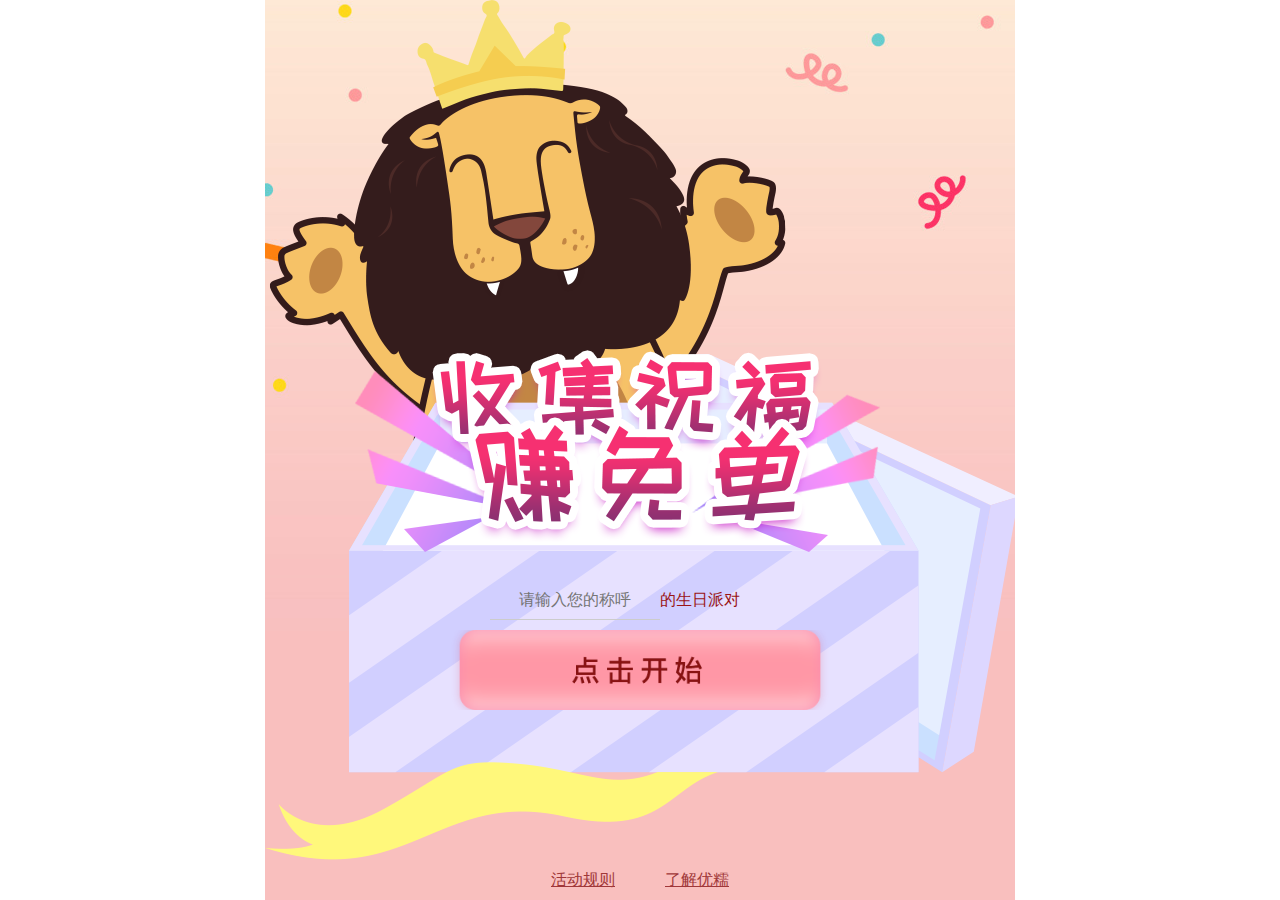
==== index.html @ ebb4b654 "first commit" ====
<!DOCTYPE html>
<html lang="en">

	<head>
		<meta charset="UTF-8">
		<meta name="viewport" content="width=device-width, initial-scale=1, maximum-scale=1, user-scalable=no">
		<meta http-equiv="X-UA-Compatible" content="ie=edge">
		<title>index</title>
		<link rel="stylesheet" type="text/css" href="css/style.css" />
	</head>

	<body>
		<div class="page">
			<div class="wrap">
				<div class="cake-wrap">
					<img src="img/cake_lion.png" class="cake">
					<div class="start-wrap">
						<label class="call"><input type="text" class="call-input" name="call" placeholder="请输入您的称呼">的生日派对</label>
						<button class="btn btn_start"></button>
					</div>
				</div>
			</div>
			<div class="rules-wrap">
				<a href="" class="rules">活动规则</a>
				<a href="" class="rules">了解优糯</a>
			</div>
		</div>
		<script src="js/main.js" type="text/javascript" charset="utf-8"></script>
	</body>

</html>
---- css/style.css ----
html,body{
	padding: 0;
	margin: 0;
	font-family: "微软雅黑";
	width: 100%;
	height: 100%;
	-webkit-text-size-adjust: 100%;
	-webkit-tap-highlight-color: rgba(0, 0, 0, 0);
}
button,input,select,textarea{
	-webkit-appearance: none;
    -webkit-user-select: none;
    -moz-user-select: none;
    -ms-user-select: none;
    user-select: none;
    outline: 0;
    border: none;
    background-color: transparent;
}
ul,li{
	list-style: none;
}
ul,li,h1,h2,h3,h4,h5,h6,p{
	margin: 0;
	padding: 0;
	font-weight: normal;
}
a,a:hover{
	text-decoration: none;
}
.clearfix::after{
  content: '';
  display: block;
  clear: both;
}

body{
	max-width: 750px;
	margin: 0 auto;
}
.page{
	width: 100%;
	height: 100%;
	background: url(../img/bg2.jpg) no-repeat center;
	background-size: cover;
	display: flex;
	flex-direction: column;
}
.btn {
	width: 377.6px;
	height: 80px;
	background-repeat: no-repeat;
	background-size: cover;
	background-position: center;
	display: block;
	margin: 0 auto;
}
.wrap{
	flex: 1;
}
.wrap + .rules-wrap{
	flex: 0 150px;
}
/*cake*/
.cake-wrap{
	width: 100%;
	height: 860px;
	position: relative;
}
.cake{
	width: 100%;
	height: 860px;
	object-fit: contain;
}
/*start*/
.start-wrap{
	width: 500px;
	position: absolute;
	left: 0;
	right: 0;
	bottom: 150px;
	margin: auto;
}
.start-wrap .call{
	display: block;
	width: 300px;
	margin: 10px auto;
	font-size: 16px;
	color: #9a1516;
}
.start-wrap .call .call-input{
	width: 150px;
	padding: 10px;
	font-size: 16px;
	color: #666;
	border-bottom: 1px solid #ccc;
	text-align: center;
}
.btn_start{
	background-image: url(../img/btn_start.png);
}
.btn_lottery{
	background-image: url(../img/btn_lottery.png);
}
.btn_blessing{
	background-image: url(../img/btn_blessing.png);
}
.brn_lightup{
	background-image: url(../img/brn_lightup.png);
}
.btn_lighten{
	background-image: url(../img/btn_lighten.png);
}
/*rules*/
.rules-wrap{
	height: 50px;
	margin: 0 auto;
	text-align: center;
	display: flex;
    align-items: center;
    justify-content: center;
}
.rules{
	font-size: 16px;
	color: #a03739;
	text-decoration: underline;
}
.rules + .rules{
	margin-left: 50px;
}
/*blessing*/
.page.bg{
	background: url(../img/bg1.jpg) no-repeat center;
}
.page.bg .wrap{
	padding-top: 100px;
}
.blessing{
	position: absolute;
	left: 0;
	right: 0;
	bottom: -30px;
	margin: auto;
	width: 80%;
}
.blessing li{
	border-bottom: 2px solid #e5e5e5;
	height: 80px;
}
.blessing li p{
	font-size: 20px;
	color: #353535;
	line-height: 80px;
}
.blessing li .blessing-tel{
	float: left;
}
.blessing li .blessing-text{
	float: right;
}
/*blessing-wrap*/
.blessing-wrap{
	width: 100%;
	height: 100%;
	display: flex;
    flex-direction: column;
    align-items: center;
    justify-content: center;
    position: relative;
}
.blessing-wrap .card-wrap{
	width: 406.4px;
	height: 414.4px;
	background-image: url(../img/card.png);
	background-repeat: no-repeat;
	background-position: center;
	background-size: cover;
	position: relative;
}
.blessing-wrap .blessing{
	position: static;
}
.card-label{
	font-size: 14px;
	color: #666;
	position: absolute;
	top: 60px;
	left: 60px;
	line-height: 32px;
}
.card-target{
	padding: 5px;
	font-size: 14px;
	color: #666;
}
.card-blessing{
	font-size: 18px;
	color: #666;
	position: absolute;
	top: 100px;
	left: 60px;
	right: 60px;
	padding: 5px;
}

@media only screen and (min-width: 320px) and (max-width: 768px) {
	.btn {
		width: 5.03rem;
		height: 1.06rem;
	}
	/*cake*/
	.cake-wrap{
		width: 100%;
		height: 11.46rem;
	}
	.cake{
		width: 100%;
		height: 11.46rem;
	}
	/*start*/
	.start-wrap{
		width: 6.66rem;
		bottom: 2.4rem;
	}
	.start-wrap .call{
		width: 4rem;
		font-size: 0.21rem;
	}
	.start-wrap .call .call-input{
		width: 2rem;
		padding: 0.13rem;
		font-size: 0.21rem;
	}
	/*rules*/
	.wrap + .rules-wrap{
		flex: 0 2rem;
	}
	.rules-wrap{
		height: 0.66rem;
	}
	.rules{
		font-size: 0.21rem;
	}
	.rules + .rules{
		margin-left: 0.66rem;
	}
	/*blessing*/
	.blessing li{
		height: 1.06rem;
	}
	.blessing li p{
		font-size: 0.26rem;
		line-height: 1.06rem;
	}
	.page.bg .wrap{
		padding-top: 1.33rem;
	}
	.blessing-wrap .card-wrap{
		width: 5.41rem;
		height: 5.52rem;
	}
	.card-label{
		font-size: 0.18rem;
		position: absolute;
		top: 0.8rem;
		left: 0.8rem;
		line-height: 0.42rem;
	}
	.card-target{
		font-size: 0.18rem;
	}
	.card-blessing{
		font-size: 0.24rem;
		position: absolute;
		top: 1.33rem;
		left: 0.8rem;
		right: 0.8rem;
	}
}
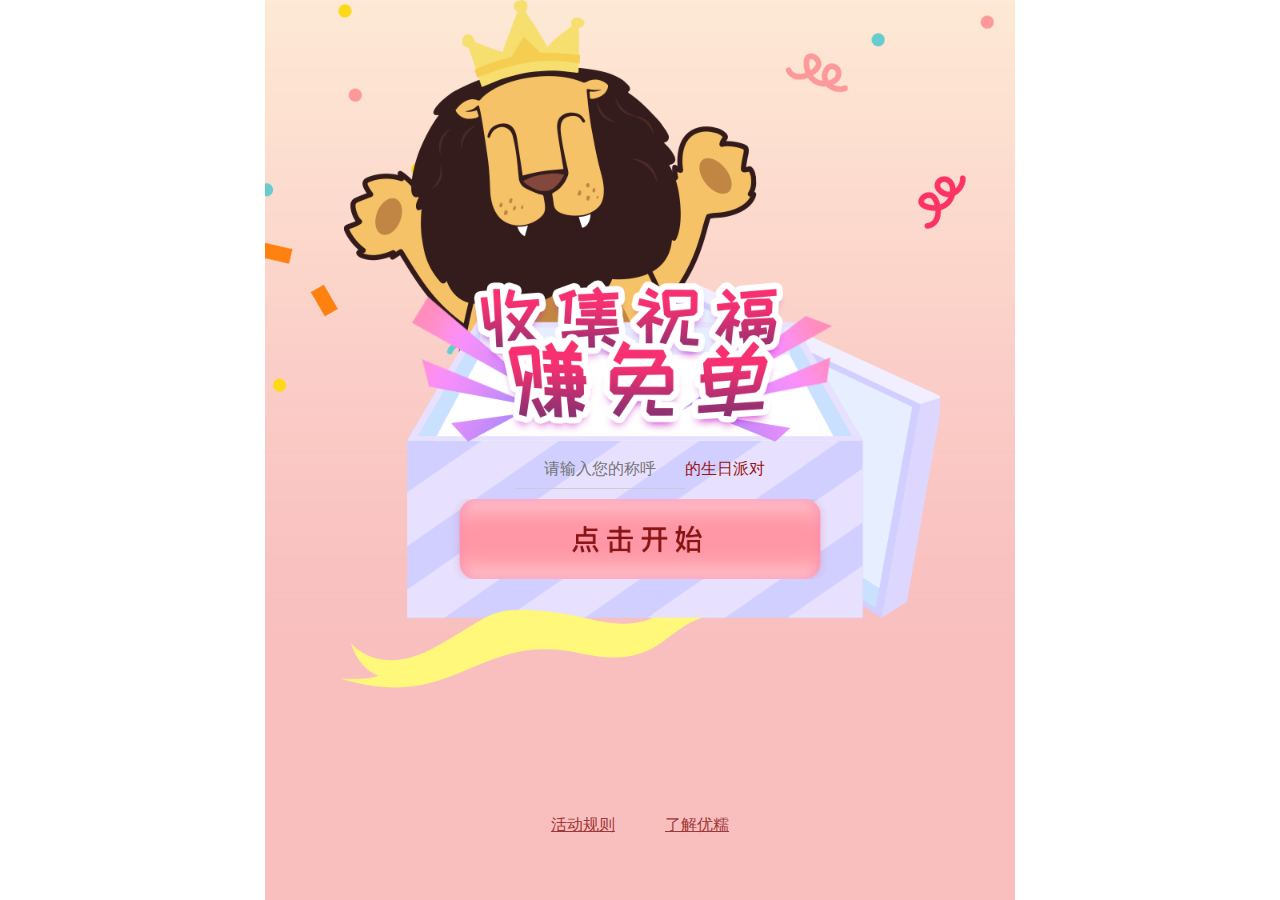
==== commit 0c73425f: "尺寸再修改" ====
--- a/index.html
+++ b/index.html
@@ -12,13 +12,15 @@
 	<body>
 		<div class="page">
 			<div class="wrap">
-				<div class="cake-wrap">
-					<img src="img/cake_lion.png" class="cake">
-					<div class="start-wrap">
-						<label class="call"><input type="text" class="call-input" name="call" placeholder="请输入您的称呼">的生日派对</label>
-						<button class="btn btn_start"></button>
+				<form method="post">
+					<div class="cake-wrap">
+						<img src="img/cake_lion.png" class="cake">
+						<div class="start-wrap">
+							<label class="call"><input type="text" class="call-input" name="call" placeholder="请输入您的称呼">的生日派对</label>
+							<button class="btn btn_start"></button>
+						</div>
 					</div>
-				</div>
+				</form>
 			</div>
 			<div class="rules-wrap">
 				<a href="" class="rules">活动规则</a>
--- a/css/style.css
+++ b/css/style.css
@@ -64,12 +64,13 @@
 /*cake*/
 .cake-wrap{
 	width: 100%;
-	height: 860px;
+	height: 688px;
 	position: relative;
+	text-align: center;
 }
 .cake{
-	width: 100%;
-	height: 860px;
+	width: 80%;
+	height: 688px;
 	object-fit: contain;
 }
 /*start*/
@@ -78,13 +79,13 @@
 	position: absolute;
 	left: 0;
 	right: 0;
-	bottom: 150px;
+	top: 450px;
 	margin: auto;
 }
 .start-wrap .call{
 	display: block;
 	width: 300px;
-	margin: 10px auto;
+	margin: 0 auto 10px;
 	font-size: 16px;
 	color: #9a1516;
 }
@@ -136,10 +137,6 @@
 	padding-top: 100px;
 }
 .blessing{
-	position: absolute;
-	left: 0;
-	right: 0;
-	bottom: -30px;
 	margin: auto;
 	width: 80%;
 }
@@ -177,9 +174,6 @@
 	background-size: cover;
 	position: relative;
 }
-.blessing-wrap .blessing{
-	position: static;
-}
 .card-label{
 	font-size: 14px;
 	color: #666;
@@ -210,17 +204,15 @@
 	}
 	/*cake*/
 	.cake-wrap{
-		width: 100%;
-		height: 11.46rem;
+		height: 9.17rem;
 	}
 	.cake{
-		width: 100%;
-		height: 11.46rem;
+		height: 9.17rem;
 	}
 	/*start*/
 	.start-wrap{
 		width: 6.66rem;
-		bottom: 2.4rem;
+		top: 6rem;
 	}
 	.start-wrap .call{
 		width: 4rem;
